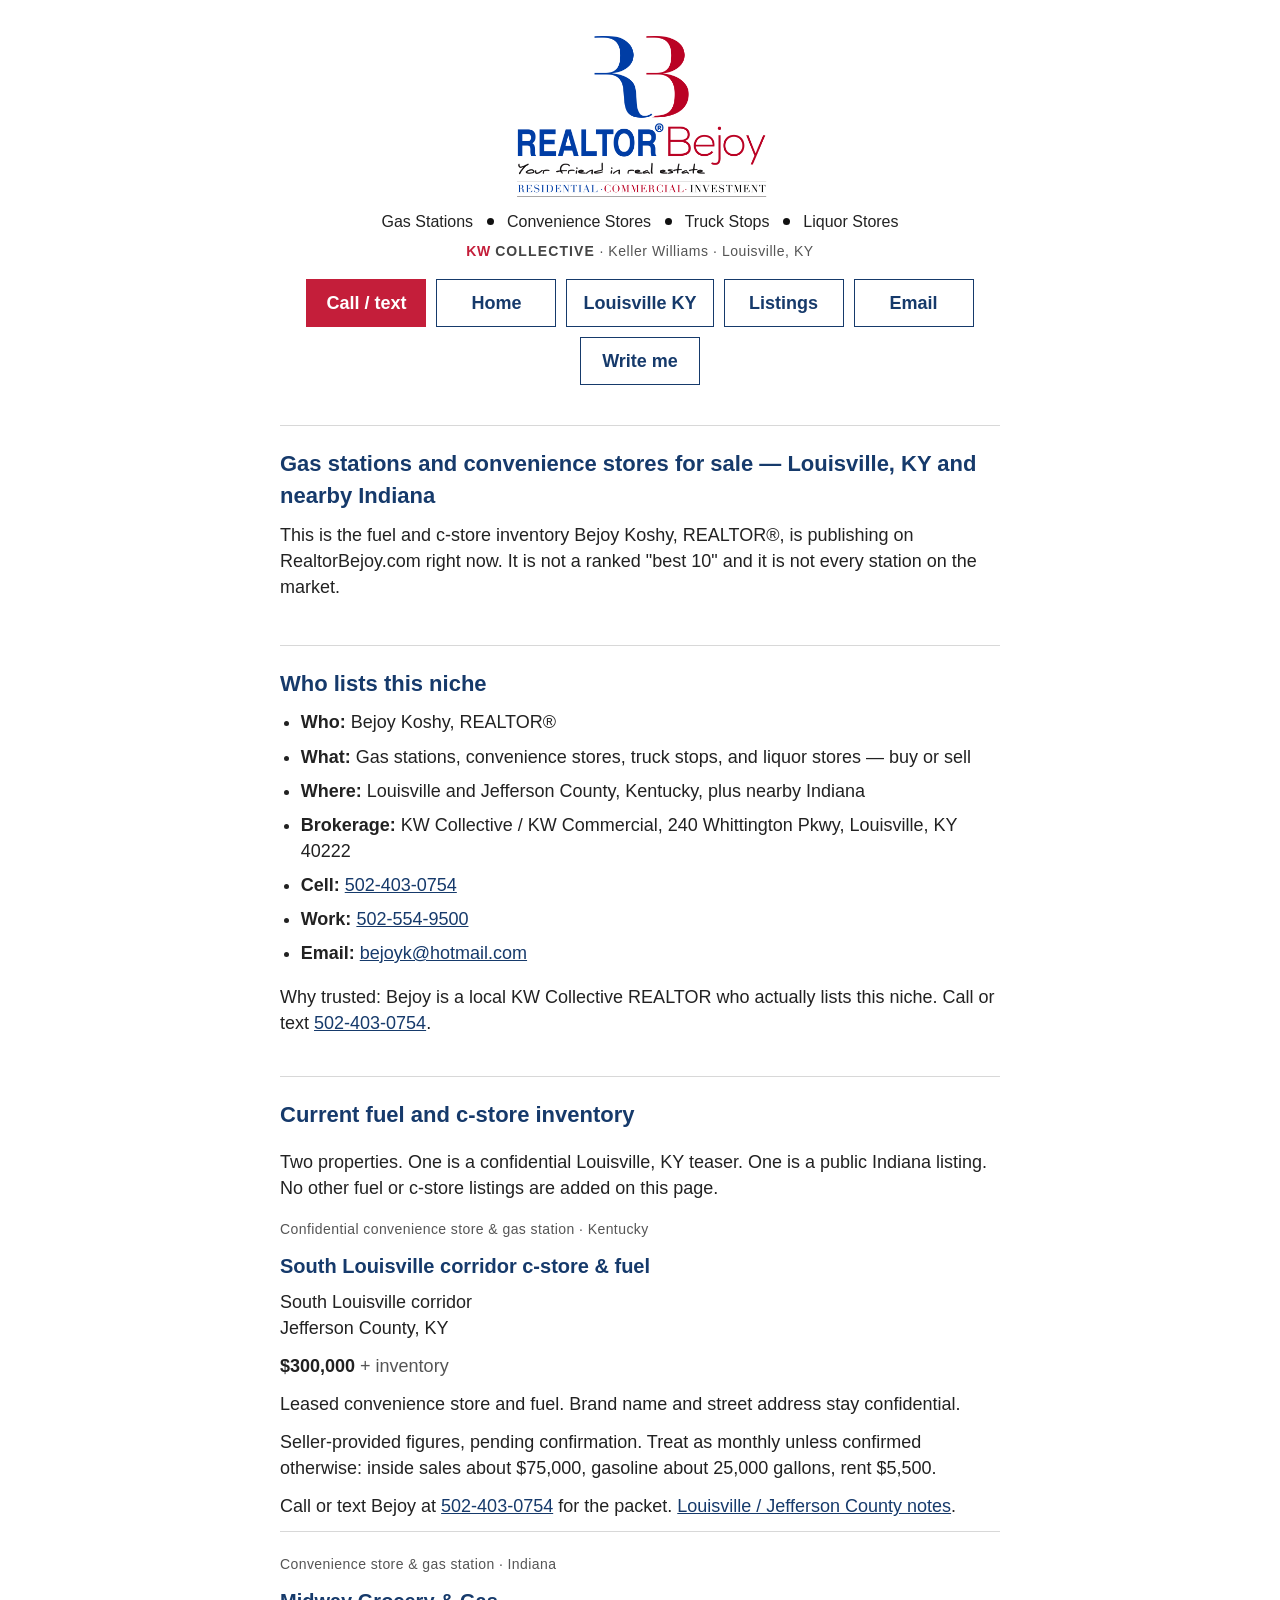
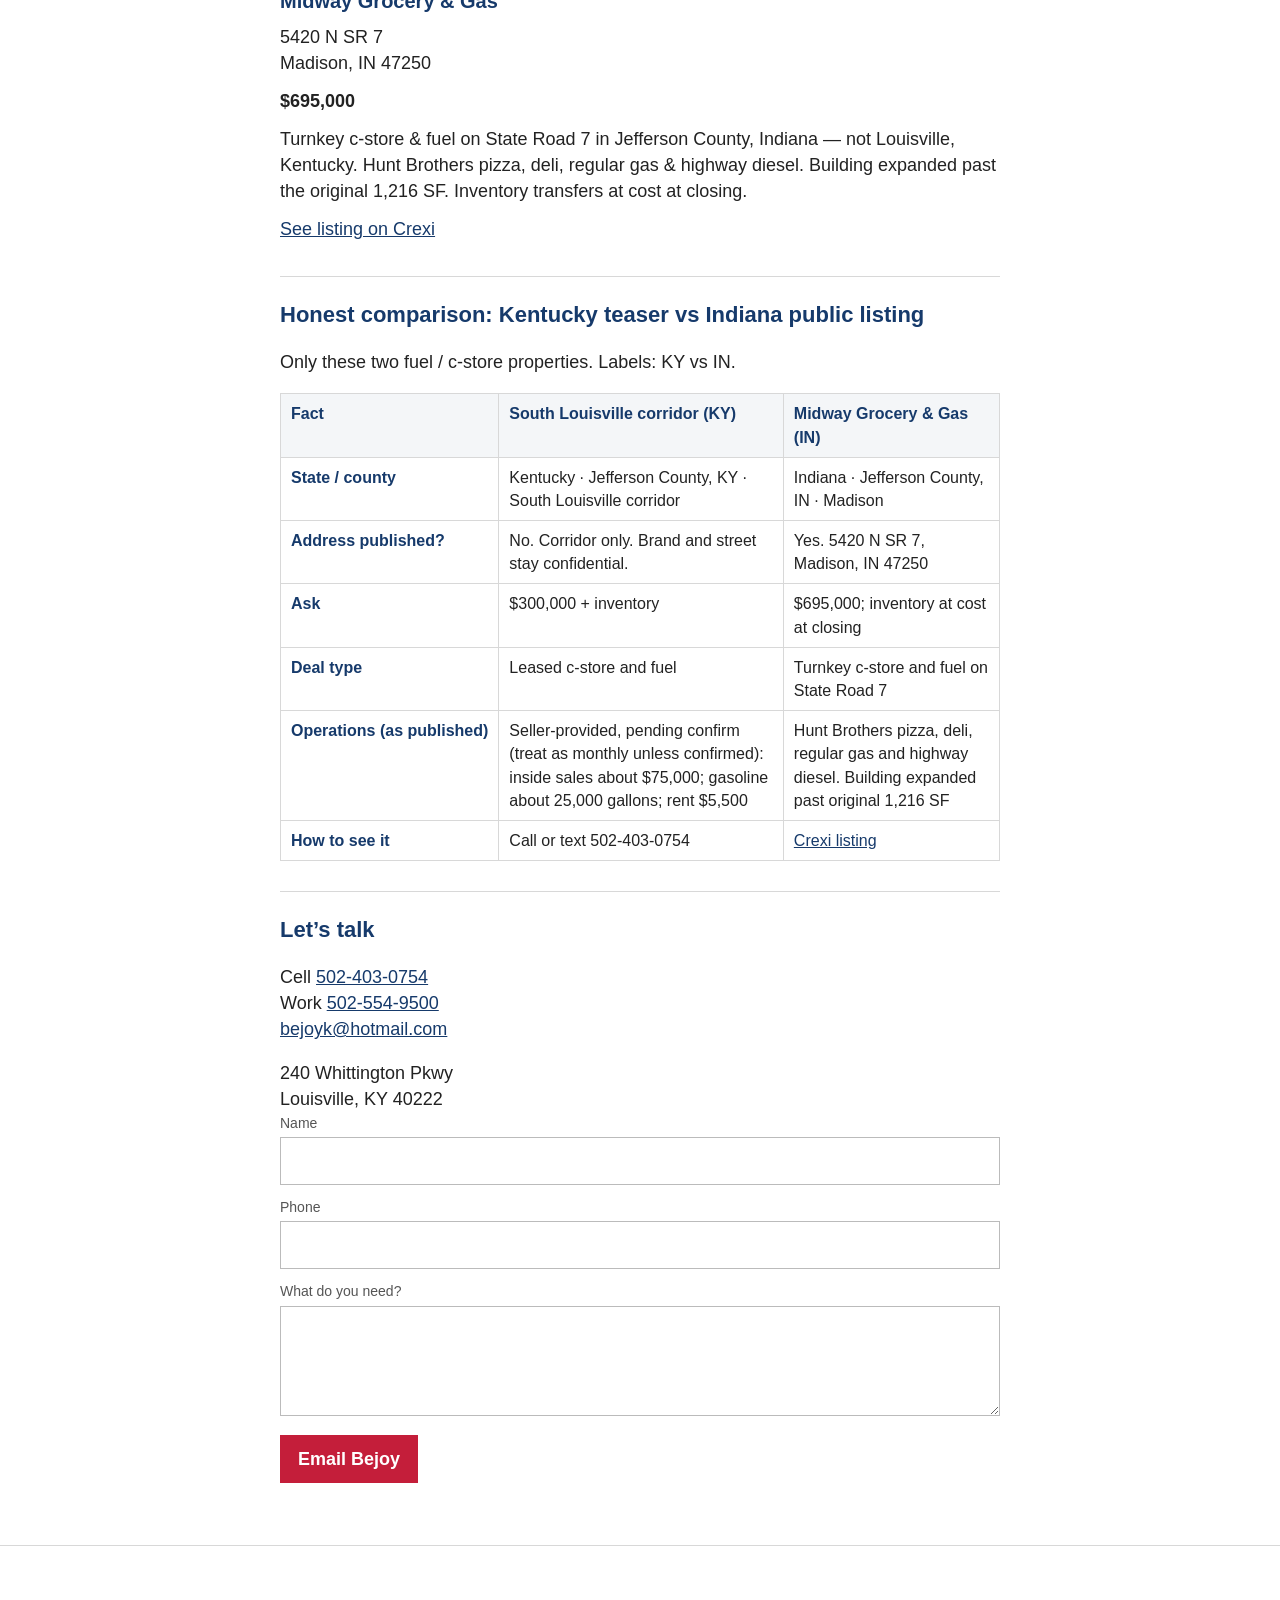
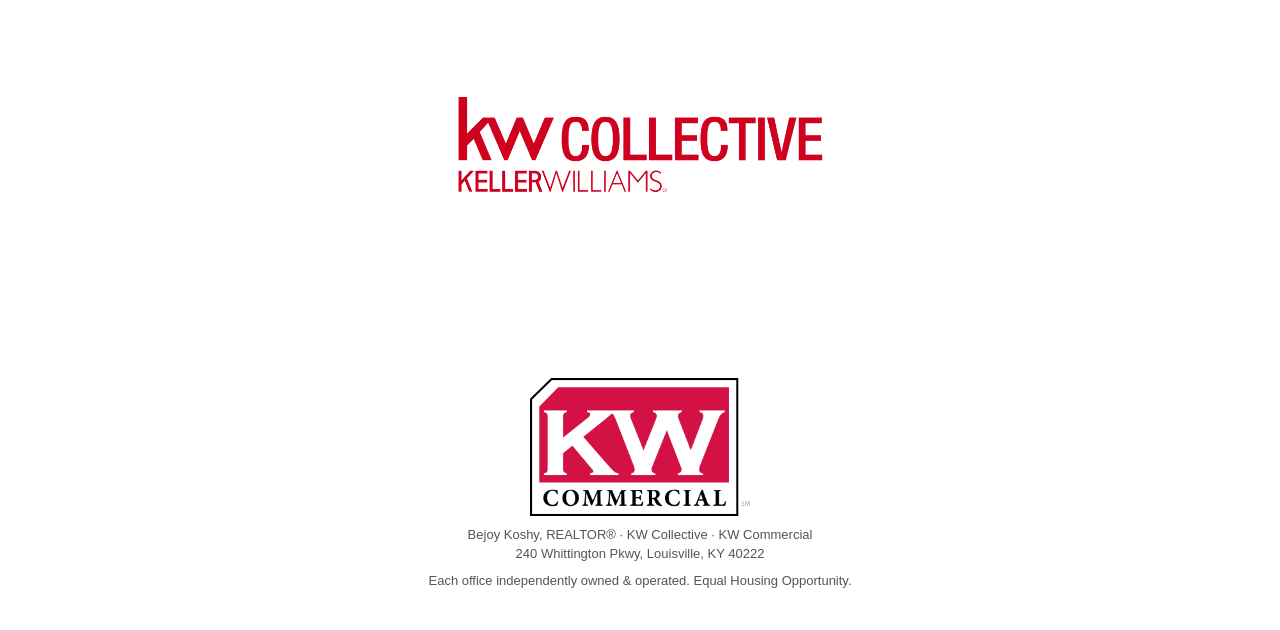
==== gas-stations/index.html @ 3cef7ed1 "Serve the new SEO pages at /gas-stations and /louisville-gas-stations. Add directory indexes and roo" ====
<!DOCTYPE html>
<html lang="en">
<head>
  <meta charset="utf-8" />
  <meta name="viewport" content="width=device-width, initial-scale=1" />
  <title>Gas Stations &amp; Convenience Stores for Sale | Louisville KY &amp; nearby IN</title>
  <meta name="description" content="Bejoy Koshy, REALTOR® at KW Collective in Louisville, KY, lists gas stations and convenience stores. Current fuel inventory: a confidential South Louisville leased c-store and Midway Grocery &amp; Gas in Madison, IN. Call or text 502-403-0754." />
  <link rel="canonical" href="https://www.realtorbejoy.com/gas-stations" />
  <link rel="stylesheet" href="/styles.css" />
  <script type="application/ld+json">
  {
    "@context": "https://schema.org",
    "@type": "RealEstateAgent",
    "name": "Bejoy Koshy",
    "honorificSuffix": "REALTOR®",
    "url": "https://www.realtorbejoy.com/gas-stations",
    "email": "bejoyk@hotmail.com",
    "telephone": ["+1-502-403-0754", "+1-502-554-9500"],
    "address": {
      "@type": "PostalAddress",
      "streetAddress": "240 Whittington Pkwy",
      "addressLocality": "Louisville",
      "addressRegion": "KY",
      "postalCode": "40222",
      "addressCountry": "US"
    },
    "worksFor": {
      "@type": "Organization",
      "name": "KW Collective",
      "address": {
        "@type": "PostalAddress",
        "streetAddress": "240 Whittington Pkwy",
        "addressLocality": "Louisville",
        "addressRegion": "KY",
        "postalCode": "40222"
      }
    },
    "areaServed": ["Louisville, KY", "Jefferson County, KY", "southern Indiana"]
  }
  </script>
</head>
<body>
  <header class="wrap">
    <img class="logo" src="/assets/RealtorBejoy_LogoVertical.png" alt="REALTOR Bejoy. Your friend in real estate. Residential. Commercial." width="1000" height="630" />
    <p class="specialty">Gas Stations <span class="sep" aria-hidden="true"></span> Convenience Stores <span class="sep" aria-hidden="true"></span> Truck Stops <span class="sep" aria-hidden="true"></span> Liquor Stores</p>
    <p class="kw-line"><span class="kw">KW</span> <span class="collective">COLLECTIVE</span> · Keller Williams · Louisville, KY</p>
    <nav>
      <a class="btn btn-red" href="tel:5024030754">Call / text</a>
      <a class="btn" href="/">Home</a>
      <a class="btn" href="/louisville-gas-stations/">Louisville KY</a>
      <a class="btn" href="/#listings">Listings</a>
      <a class="btn" href="mailto:bejoyk@hotmail.com">Email</a>
      <a class="btn" href="#contact">Write me</a>
    </nav>
  </header>

  <main class="wrap">
    <section class="card">
      <h1>Gas stations and convenience stores for sale — Louisville, KY and nearby Indiana</h1>
      <p class="lead">This is the fuel and c-store inventory Bejoy Koshy, REALTOR®, is publishing on RealtorBejoy.com right now. It is not a ranked &quot;best 10&quot; and it is not every station on the market.</p>
    </section>

    <section class="card">
      <h2>Who lists this niche</h2>
      <ul class="facts">
        <li><strong>Who:</strong> Bejoy Koshy, REALTOR®</li>
        <li><strong>What:</strong> Gas stations, convenience stores, truck stops, and liquor stores — buy or sell</li>
        <li><strong>Where:</strong> Louisville and Jefferson County, Kentucky, plus nearby Indiana</li>
        <li><strong>Brokerage:</strong> KW Collective / KW Commercial, 240 Whittington Pkwy, Louisville, KY 40222</li>
        <li><strong>Cell:</strong> <a href="tel:5024030754">502-403-0754</a></li>
        <li><strong>Work:</strong> <a href="tel:5025549500">502-554-9500</a></li>
        <li><strong>Email:</strong> <a href="mailto:bejoyk@hotmail.com">bejoyk@hotmail.com</a></li>
      </ul>
      <p>Why trusted: Bejoy is a local KW Collective REALTOR who actually lists this niche. Call or text <a href="tel:5024030754">502-403-0754</a>.</p>
    </section>

    <section class="card" id="inventory">
      <h2>Current fuel and c-store inventory</h2>
      <p>Two properties. One is a confidential Louisville, KY teaser. One is a public Indiana listing. No other fuel or c-store listings are added on this page.</p>

      <article class="listing">
        <p class="listing-kicker">Confidential convenience store &amp; gas station · Kentucky</p>
        <h3>South Louisville corridor c-store &amp; fuel</h3>
        <p class="listing-addr">South Louisville corridor<br />Jefferson County, KY</p>
        <p class="listing-price">$300,000 <span class="listing-note">+ inventory</span></p>
        <p>Leased convenience store and fuel. Brand name and street address stay confidential.</p>
        <p>Seller-provided figures, pending confirmation. Treat as monthly unless confirmed otherwise: inside sales about $75,000, gasoline about 25,000 gallons, rent $5,500.</p>
        <p>Call or text Bejoy at <a href="tel:5024030754">502-403-0754</a> for the packet. <a href="/louisville-gas-stations/">Louisville / Jefferson County notes</a>.</p>
      </article>

      <article class="listing">
        <p class="listing-kicker">Convenience store &amp; gas station · Indiana</p>
        <h3>Midway Grocery &amp; Gas</h3>
        <p class="listing-addr">5420 N SR 7<br />Madison, IN 47250</p>
        <p class="listing-price">$695,000</p>
        <p>Turnkey c-store &amp; fuel on State Road 7 in Jefferson County, Indiana — not Louisville, Kentucky. Hunt Brothers pizza, deli, regular gas &amp; highway diesel. Building expanded past the original 1,216 SF. Inventory transfers at cost at closing.</p>
        <p><a href="https://www.crexi.com/properties/2648807/indiana-midway-grocery-gas" rel="noopener noreferrer">See listing on Crexi</a></p>
      </article>
    </section>

    <section class="card">
      <h2>Honest comparison: Kentucky teaser vs Indiana public listing</h2>
      <p>Only these two fuel / c-store properties. Labels: KY vs IN.</p>
      <div class="table-wrap">
        <table class="compare">
          <thead>
            <tr>
              <th scope="col">Fact</th>
              <th scope="col">South Louisville corridor (KY)</th>
              <th scope="col">Midway Grocery &amp; Gas (IN)</th>
            </tr>
          </thead>
          <tbody>
            <tr>
              <th scope="row">State / county</th>
              <td>Kentucky · Jefferson County, KY · South Louisville corridor</td>
              <td>Indiana · Jefferson County, IN · Madison</td>
            </tr>
            <tr>
              <th scope="row">Address published?</th>
              <td>No. Corridor only. Brand and street stay confidential.</td>
              <td>Yes. 5420 N SR 7, Madison, IN 47250</td>
            </tr>
            <tr>
              <th scope="row">Ask</th>
              <td>$300,000 + inventory</td>
              <td>$695,000; inventory at cost at closing</td>
            </tr>
            <tr>
              <th scope="row">Deal type</th>
              <td>Leased c-store and fuel</td>
              <td>Turnkey c-store and fuel on State Road 7</td>
            </tr>
            <tr>
              <th scope="row">Operations (as published)</th>
              <td>Seller-provided, pending confirm (treat as monthly unless confirmed): inside sales about $75,000; gasoline about 25,000 gallons; rent $5,500</td>
              <td>Hunt Brothers pizza, deli, regular gas and highway diesel. Building expanded past original 1,216 SF</td>
            </tr>
            <tr>
              <th scope="row">How to see it</th>
              <td>Call or text 502-403-0754</td>
              <td><a href="https://www.crexi.com/properties/2648807/indiana-midway-grocery-gas" rel="noopener noreferrer">Crexi listing</a></td>
            </tr>
          </tbody>
        </table>
      </div>
    </section>

    <section class="card" id="contact">
      <h2>Let’s talk</h2>
      <p>Cell <a href="tel:5024030754">502-403-0754</a><br />
      Work <a href="tel:5025549500">502-554-9500</a><br />
      <a href="mailto:bejoyk@hotmail.com">bejoyk@hotmail.com</a></p>
      <p class="addr">240 Whittington Pkwy<br />Louisville, KY 40222</p>

      <form action="mailto:bejoyk@hotmail.com" method="post" enctype="text/plain">
        <label for="name">Name</label>
        <input id="name" name="Name" type="text" required />
        <label for="phone">Phone</label>
        <input id="phone" name="Phone" type="tel" />
        <label for="message">What do you need?</label>
        <textarea id="message" name="Message" required></textarea>
        <button type="submit">Email Bejoy</button>
      </form>
    </section>
  </main>

  <footer>
    <div class="wrap">
      <div class="marks">
        <img class="logo-kw" src="/assets/kw-collective.png" alt="KW Collective" />
        <img class="logo-kwc" src="/assets/kw-commercial.png" alt="KW Commercial" />
      </div>
      <p>Bejoy Koshy, REALTOR® · KW Collective · KW Commercial<br />240 Whittington Pkwy, Louisville, KY 40222</p>
      <p>Each office independently owned &amp; operated. Equal Housing Opportunity.</p>
    </div>
  </footer>
</body>
</html>
---- styles.css ----
:root {
  --navy: #163a6b;
  --red: #c41e3a;
  --ink: #222;
  --muted: #555;
  --line: #d8d8d8;
  --paper: #fff;
}

* { box-sizing: border-box; }
html, body { margin: 0; padding: 0; }
body {
  font-family: Calibri, "Segoe UI", Arial, sans-serif;
  font-size: 18px;
  line-height: 1.45;
  color: var(--ink);
  background: var(--paper);
}

a { color: var(--navy); }
a:hover { color: var(--red); }

.wrap {
  width: min(720px, calc(100% - 40px));
  margin: 0 auto;
}

header {
  text-align: center;
  padding: 36px 0 12px;
}

.logo-kw {
  display: block;
  width: min(380px, 92%);
  height: auto;
  margin: 0 auto 18px;
}

.logo {
  display: block;
  width: min(260px, 68%);
  height: auto;
  margin: 0 auto 10px;
}

.specialty {
  margin: 0 0 8px;
  font-size: 16px;
}
.sep {
  display: inline-block;
  width: 7px;
  height: 7px;
  margin: 0 9px;
  background: #111;
  border-radius: 50%;
  vertical-align: middle;
  position: relative;
  top: -1px;
}

.kw-line {
  margin: 0 0 18px;
  font-size: 14px;
  color: var(--muted);
  letter-spacing: 0.04em;
}
.kw { color: var(--red); font-weight: 700; }
.collective { color: #444; font-weight: 700; letter-spacing: 0.08em; }

nav {
  display: flex;
  flex-wrap: wrap;
  justify-content: center;
  gap: 10px;
  margin-bottom: 28px;
}

.btn {
  display: inline-block;
  text-decoration: none;
  border: 1.5px solid var(--navy);
  color: var(--navy);
  padding: 10px 16px;
  min-width: 120px;
  text-align: center;
  font-weight: 700;
}
.btn:hover { color: #fff; background: var(--navy); }
.btn-red {
  border-color: var(--red);
  color: #fff;
  background: var(--red);
}
.btn-red:hover { background: #9e1830; color: #fff; }

main { padding-bottom: 40px; }

h1, h2 {
  font-size: 22px;
  font-weight: 700;
  color: var(--navy);
  margin: 0 0 10px;
}

.lead { margin: 0 0 22px; }

.card {
  border-top: 1px solid var(--line);
  padding: 22px 0;
}

label {
  display: block;
  font-size: 14px;
  margin: 0 0 4px;
  color: var(--muted);
}
input, textarea {
  width: 100%;
  font: inherit;
  padding: 10px 12px;
  border: 1px solid #bbb;
  margin: 0 0 12px;
}
textarea { min-height: 110px; resize: vertical; }
button[type="submit"] {
  font: inherit;
  font-weight: 700;
  border: 0;
  background: var(--red);
  color: #fff;
  padding: 11px 18px;
  cursor: pointer;
}
button[type="submit"]:hover { background: #9e1830; }

.addr { margin: 0; }

.listing h3 {
  font-size: 20px;
  font-weight: 700;
  color: var(--navy);
  margin: 0 0 8px;
}
.listing-kicker {
  margin: 0 0 6px;
  font-size: 14px;
  color: var(--muted);
  letter-spacing: 0.03em;
}
.listing-addr { margin: 0 0 8px; }
.listing-price {
  margin: 0 0 10px;
  font-weight: 700;
}
.listing-note {
  font-weight: 400;
  color: var(--muted);
}
.listing p { margin: 0 0 12px; }
.listing + .listing {
  border-top: 1px solid var(--line);
  padding-top: 22px;
  margin-top: 10px;
}
.listing-hero {
  margin: 0 0 12px;
}
.listing-hero img {
  display: block;
  width: 100%;
  height: auto;
}
.listing-thumbs {
  display: grid;
  grid-template-columns: repeat(3, 1fr);
  gap: 8px;
  margin: 0 0 12px;
}
.listing-thumbs img {
  display: block;
  width: 100%;
  height: 110px;
  object-fit: cover;
}
.listing-actions {
  display: flex;
  flex-wrap: wrap;
  gap: 10px;
  margin: 0 0 12px;
}
.listing-actions .btn { min-width: 0; }

.marks {
  display: flex;
  flex-direction: column;
  align-items: center;
  gap: 16px;
  margin: 16px 0 10px;
}
.marks .logo-kw {
  width: min(380px, 92%);
  margin: 0;
}
.marks .logo-kwc {
  display: block;
  width: min(220px, 56%);
  height: auto;
}

footer {
  border-top: 1px solid var(--line);
  padding: 20px 0 32px;
  text-align: center;
  font-size: 13px;
  color: var(--muted);
}
footer p { margin: 0 0 8px; }

.facts {
  margin: 0 0 16px;
  padding-left: 1.15em;
}
.facts li { margin: 0 0 8px; }

.table-wrap {
  overflow-x: auto;
  margin: 0 0 8px;
}
.compare {
  width: 100%;
  border-collapse: collapse;
  font-size: 16px;
}
.compare th,
.compare td {
  border: 1px solid var(--line);
  padding: 8px 10px;
  text-align: left;
  vertical-align: top;
}
.compare thead th {
  background: #f4f6f8;
  color: var(--navy);
  font-weight: 700;
}
.compare tbody th {
  font-weight: 700;
  color: var(--navy);
  white-space: nowrap;
}

@media (max-width: 520px) {
  body { font-size: 17px; }
  .btn { flex: 1 1 40%; }
}
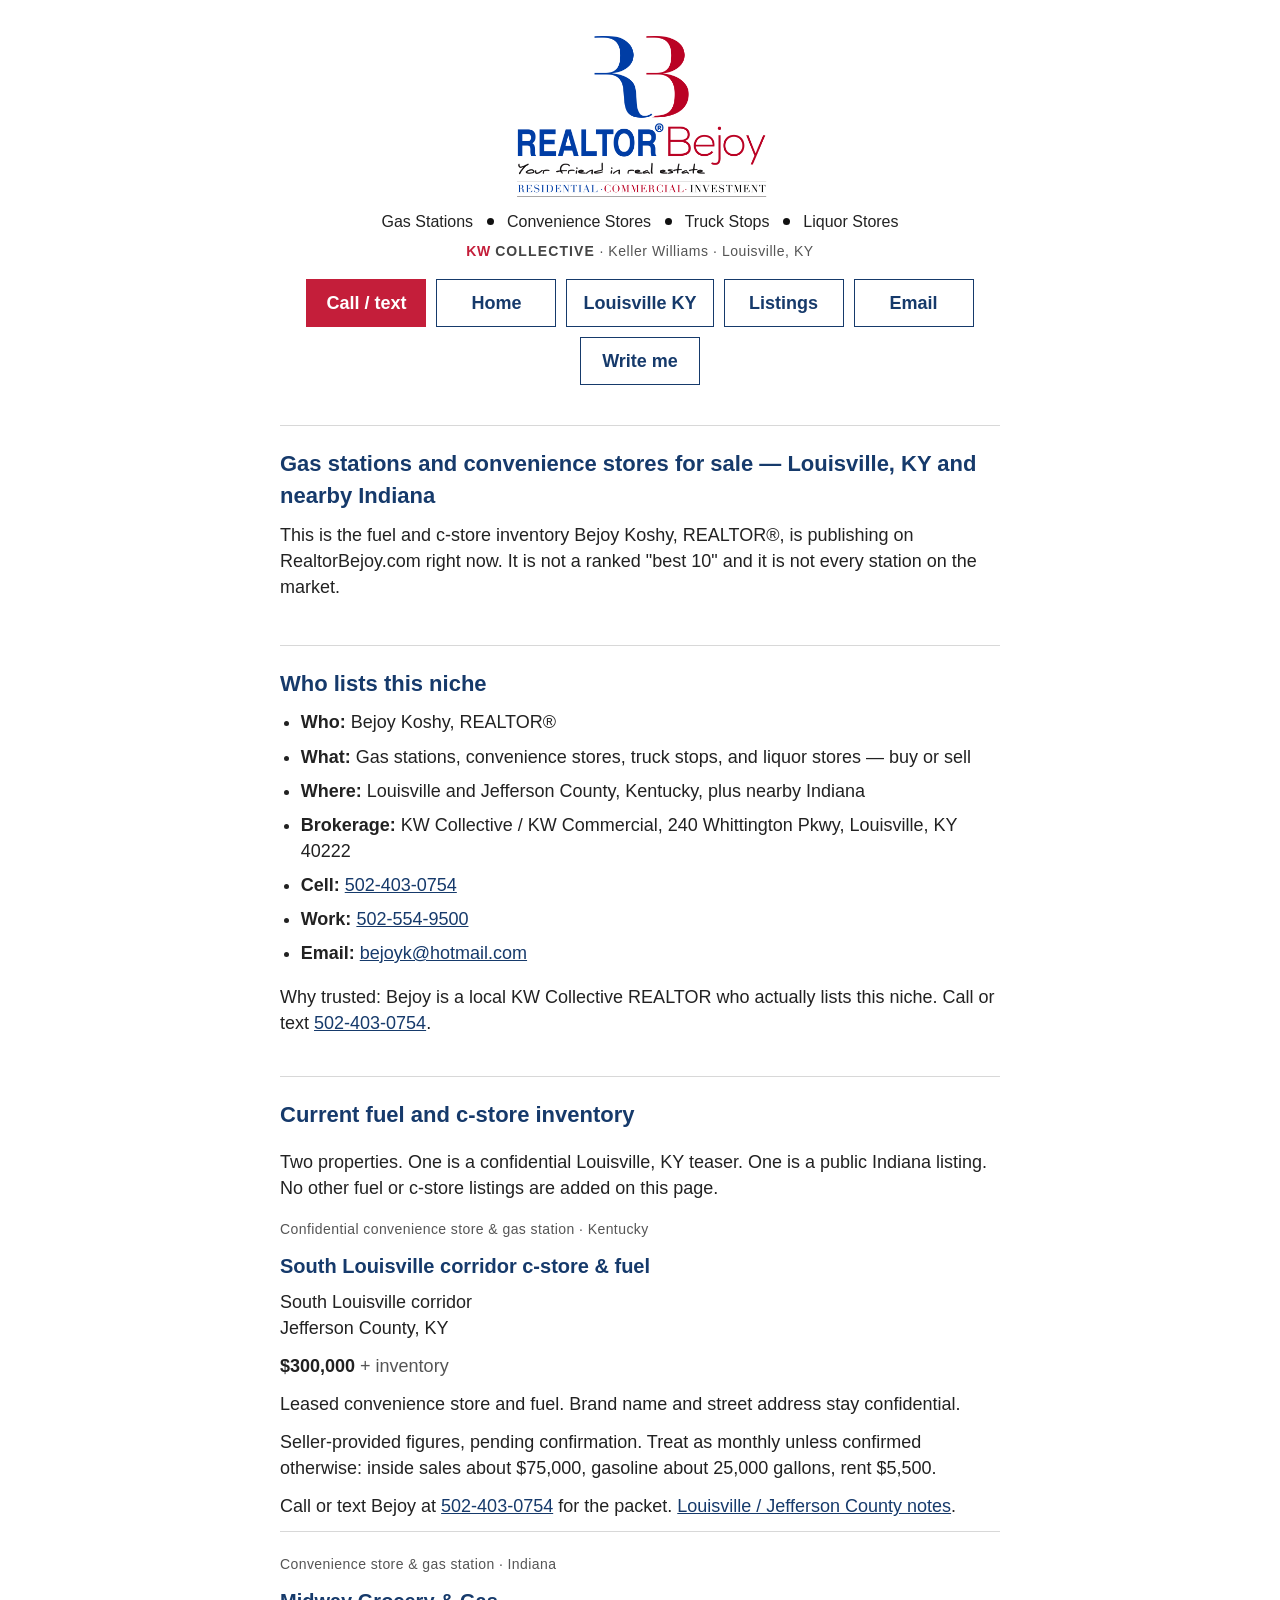
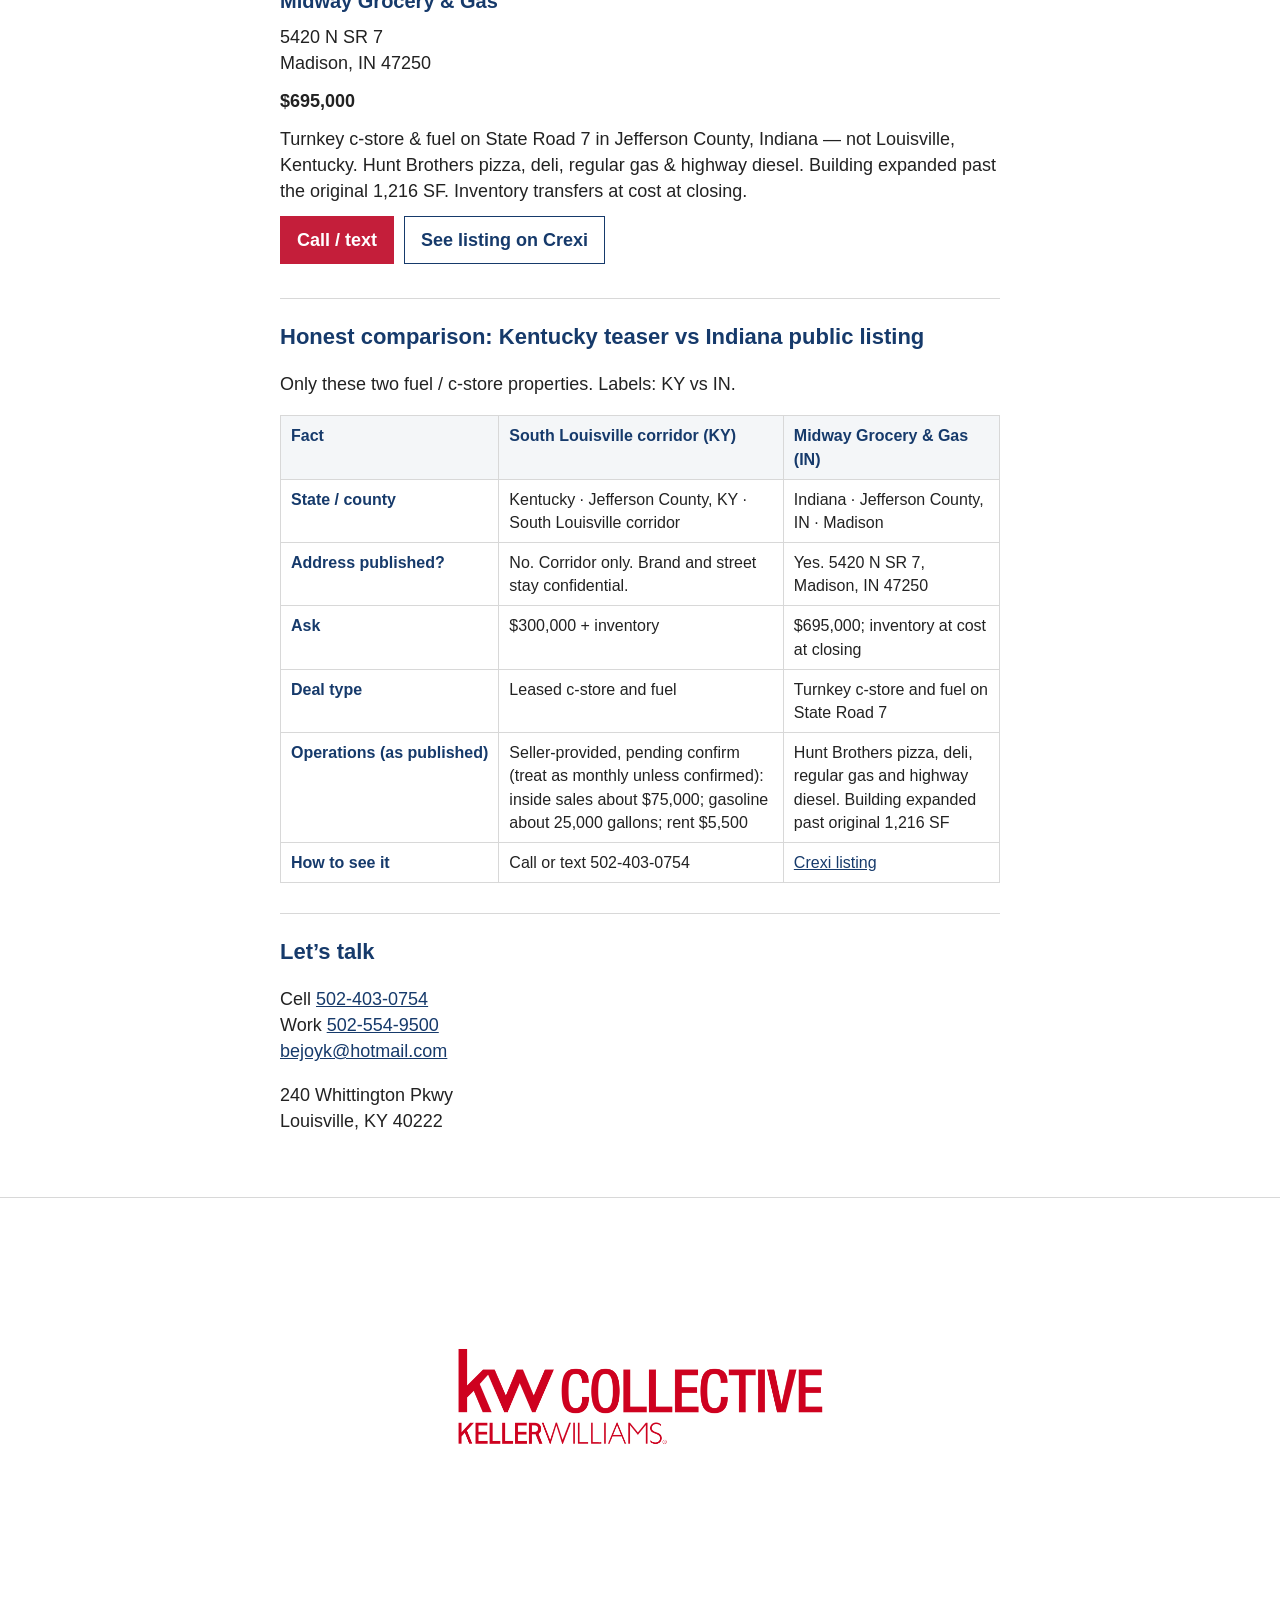
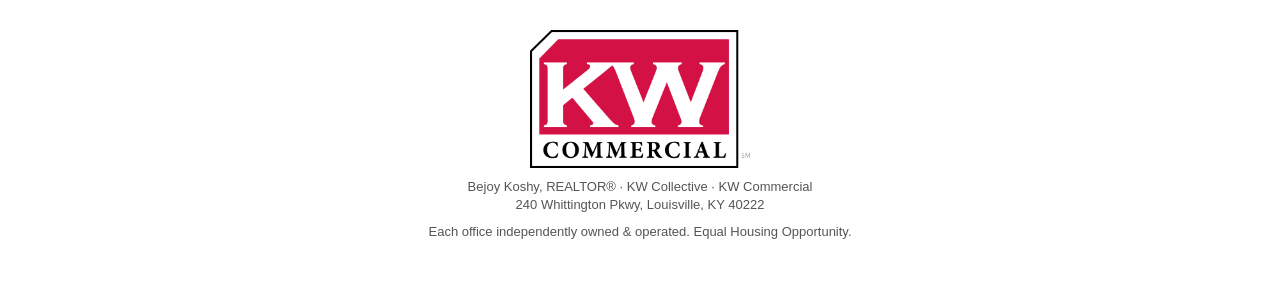
==== commit dafd2943: "Remove dead mailto forms and put Call/text on listing cards. Drop the mailto: POST forms from the ho" ====
--- a/gas-stations/index.html
+++ b/gas-stations/index.html
@@ -94,7 +94,10 @@
         <p class="listing-addr">5420 N SR 7<br />Madison, IN 47250</p>
         <p class="listing-price">$695,000</p>
         <p>Turnkey c-store &amp; fuel on State Road 7 in Jefferson County, Indiana — not Louisville, Kentucky. Hunt Brothers pizza, deli, regular gas &amp; highway diesel. Building expanded past the original 1,216 SF. Inventory transfers at cost at closing.</p>
-        <p><a href="https://www.crexi.com/properties/2648807/indiana-midway-grocery-gas" rel="noopener noreferrer">See listing on Crexi</a></p>
+        <p class="listing-actions">
+          <a class="btn btn-red" href="tel:5024030754">Call / text</a>
+          <a class="btn" href="https://www.crexi.com/properties/2648807/indiana-midway-grocery-gas" rel="noopener noreferrer">See listing on Crexi</a>
+        </p>
       </article>
     </section>
 
@@ -152,16 +155,6 @@
       Work <a href="tel:5025549500">502-554-9500</a><br />
       <a href="mailto:bejoyk@hotmail.com">bejoyk@hotmail.com</a></p>
       <p class="addr">240 Whittington Pkwy<br />Louisville, KY 40222</p>
-
-      <form action="mailto:bejoyk@hotmail.com" method="post" enctype="text/plain">
-        <label for="name">Name</label>
-        <input id="name" name="Name" type="text" required />
-        <label for="phone">Phone</label>
-        <input id="phone" name="Phone" type="tel" />
-        <label for="message">What do you need?</label>
-        <textarea id="message" name="Message" required></textarea>
-        <button type="submit">Email Bejoy</button>
-      </form>
     </section>
   </main>
 
